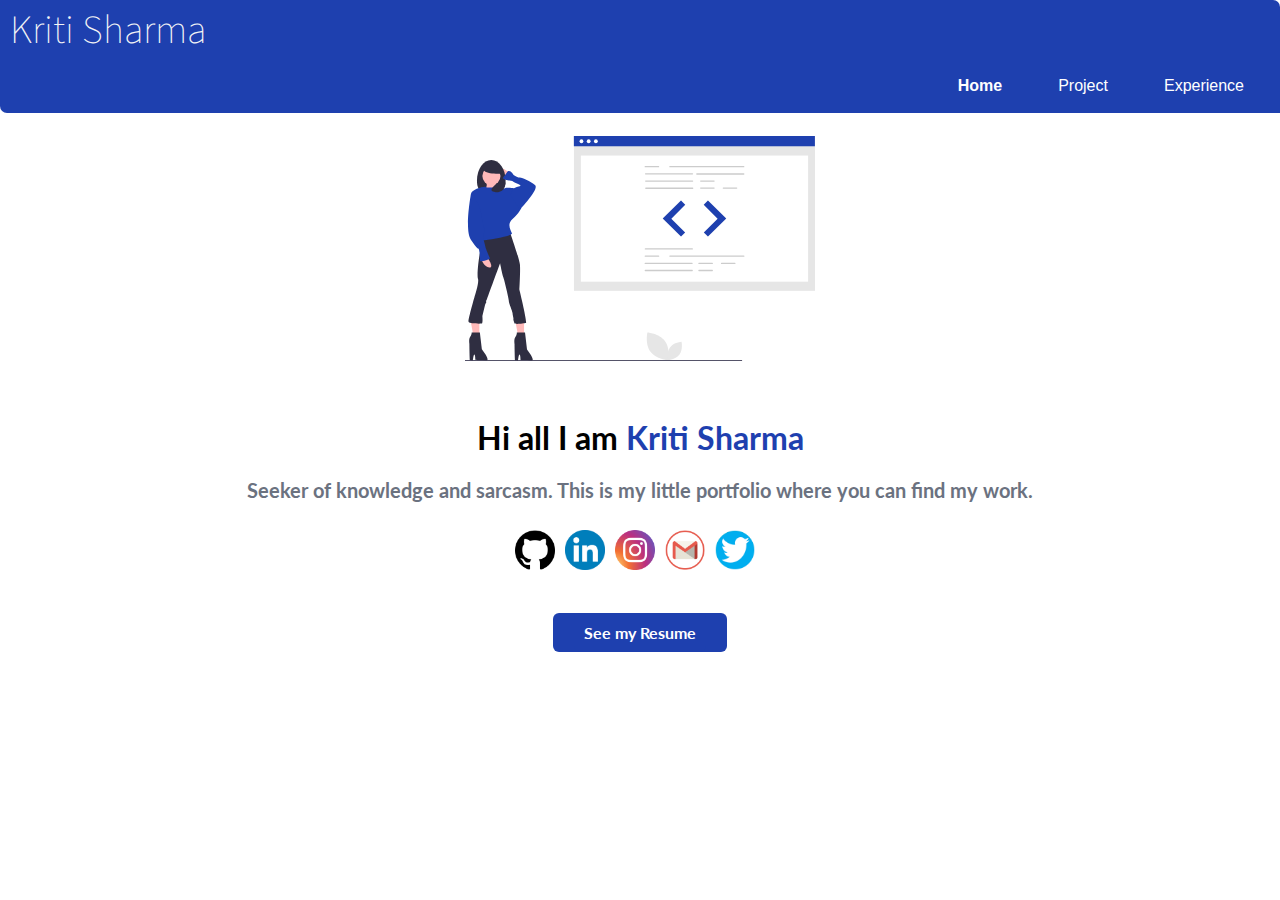
==== index.html @ eebc30b3 "Update index.html" ====
<!DOCTYPE html>
<html lang="en">
<head>
    <meta charset="UTF-8">
    <meta http-equiv="X-UA-Compatible" content="IE=edge">
    <meta name="viewport" content="width=device-width, initial-scale=1.0">
    <title>Home | Kriti</title>
    <link rel="stylesheet" href="styles.css">
</head>
<body>
    

    <nav class="navigation container">
        <div class="nav-brand">Kriti Sharma</div>
        <span class="navigation xyz">
            <ul class="list-non-bullet nav-pills">
                <li class="list-item-inline">
                    <a class="link link-active"  href="/">Home</a>
                </li>
                <li class="list-item-inline">
                    <a class="link" href="/">Project</a>
                </li>
                <li class="list-item-inline">
                    <a class="link" href="/">Experience</a>
                </li>
            </ul>
        </span>
    </nav>

    <header class="hero">
        <img class="hero-img" src="images/hero.svg" alt="">
        <h1 class="hero-heading">Hi all I am <span style="color: var(--primary-color);">Kriti Sharma</span></h1>
        <p class="hero-intro">Seeker of knowledge and sarcasm. This is my little portfolio where you can find my work.</p>
        <div class="social-media">
            <a class="icon-button" href="https://github.com/kritisharma1303" target="_blank">
                <img class="icon-img" src="images/github.png" alt="" ></a>
            <a class="icon-button" href="https://www.linkedin.com/in/kriti-sharma-78a030195/" target="_blank">
                <img class="icon-img" src="images/linkedin.png" alt="" ></a>
            <a class="icon-button" href="https://www.instagram.com/kriti.sharma8/" target="_blank">
                <img class="icon-img" src="images/insta.png" alt="" ></a>
            <a class="icon-button" href="mailto:kritisharma1303@gmail.com" target="_blank">
                <img class="icon-img" src="images/gmail.png" alt="" ></a>
            <a class="icon-button" href="https://twitter.com/kritisharma1303" target="_blank">
                <img class="icon-img" src="images/twittwe.png" alt="" ></a>   
        </div>
        <div class="resume">
            <a class="resume button" href="https://drive.google.com/file/d/160mwlsZAsJbZqL5-Egk3t1BppZpHnyro/view?usp=sharing" target="_blank">See my Resume</a>
        </div>
    </header>


</body>
</html>
---- styles.css ----
@import url('https://fonts.googleapis.com/css2?family=Lato:wght@300&display=swap');
@import url('https://fonts.googleapis.com/css2?family=Dancing+Script:wght@500&family=Great+Vibes&family=Lato:wght@300&family=Satisfy&family=Source+Sans+Pro&display=swap');
:root{
     --primary-color: #1E40AF;
     --dark-gray: #6B7280;
     --offwhite: #F3F4F6;
     --font-family: 'Source Sans Pro', sans-serif;


}
.hero-img{
    padding: 20px;
}
.hero-heading{
    font-weight: bold;
    color: black;
    text-align: center;
    padding-top: 1rem;
    font-size: 2rem;
}
.social-media{
    display: flex;
    justify-content: center;
}
.hero-intro{
    text-align: center;
    font-size: 20px;
    color: var(--dark-gray);
    font-weight: bold;
}
.icon-img{
    max-height: 40px;
    padding-top: 8px;
    padding-right: 10px;    
    margin: auto;
    align-items: center;
}
.resume{
    background-color: var(--primary-color);
    border: none;
    color: white;
    padding: 10px;
    border-radius: 6px;
    text-align: center;
    font-size: 16px;
    margin: 40px;
    align-items: center;
    margin-left: 550px;
    margin-right: 550px;
    text-decoration: none;
}
.resume .button{
    margin:auto;
    font-weight: bold;
}
.header .intro-name{
    font-family: var(--font-family);
    font-size: 40px;
    text-align: left;
    color: var(--primary-color);
    font-weight: lighter;
    padding: 15px;
    font-display: center;
}
.header .menu{
    text-align: right;
    font-size:40px ;
}
body{
    font-family: 'Lato', sans-serif;
    margin: 0px;
}
.name{
    font-family: var(--font-family);
    font-size: 40px;
    text-align: left;
    color: var(--primary-color);
    font-weight: lighter;
}
h2{
    font-weight: bold;
}
hr{
    margin: 2rem 0rem;
}

.container{
    padding-left: 10px;
    padding-right: 10px ;
}

.container-center{
    max-width: 400px;
    margin: auto;
    
}


.link{
   text-decoration: none;
   padding: 0.5rem 1rem;
   font-size: 16px;
   font-family:  Inter, sans-serif;
}

.primary-link{
    background-color: var(--primary-color);
    border-radius: 0.5rem;
    color: white;
    padding: 5px 5px;
    border: 2px solid black;
}

.secondary-link{
    color: var(--primary-color);
    border-radius: 0.5rem;
    border: 2px solid var(--primary-color);
    padding: 5px 5px;
}

/* .button{
    background-color: var(--primary-color);
    border: none;
    color: white;
    padding: 10px;
    border-radius: 6px;
    text-align: center;
    display:inline-flexbox;
    font-size: 16px;
} */
.list-non-bullet{
     list-style: none;
 }

 .list-item-inline{
     display: inline;
     padding: 10px;
     padding-left: 10px;
 }
 .abc{
     padding-left: 10px;
     list-style: none;
     display: inline-block;
 }

 .navigation{
     background-color: var(--primary-color);
     color: white;
     padding-bottom: 2px;
     padding-top: 2px;
     border-bottom-left-radius: 7px;
     border-top-right-radius: 7px;
     text-align: center;
 }

 .link{
     color:white;
     list-style: inline;
     font-weight: lighter;
     text-align: top;
 }

 .navigation .nav-pills{
     text-align: right;
     
 }

 .navigation .nav-brand{
    font-weight: bold;
    font-family: var(--font-family);
    font-size: 40px;
    text-align: left;
    color: var(--offwhite);
    font-weight: lighter;
    display: flex;
 }
.navigation .xyz{
    text-align: right;
    text-orientation: inherit;
}
 .navigation .link-active{
     font-weight: bold;
 }

 .hero{
     padding: 3px;
 }

 .hero .hero-img{
     max-width: 350px;
     display: block;
     margin: auto;
 }
/* .hero .hero-heading{
    font-size: 2rem;
    color: var(--dark-gray);
    padding-top: 1rem;
    text-align: center;
} */

.section{
    padding: 2rem;
}
.section h3{
text-align: center;
padding: 2rem;
}
.ow{
     background-color: var(--offwhite);
 }

 .footer{
     background-color: var(--primary-color);
     padding:2rem 1rem ;
     text-align: center;
     color: white;
     border-top-left-radius: 1rem;
     border-bottom-right-radius: 1rem;
 }

 .footer .link{
     color: white;
 }
 .footer ul{
    padding-inline-start:0px;
 }
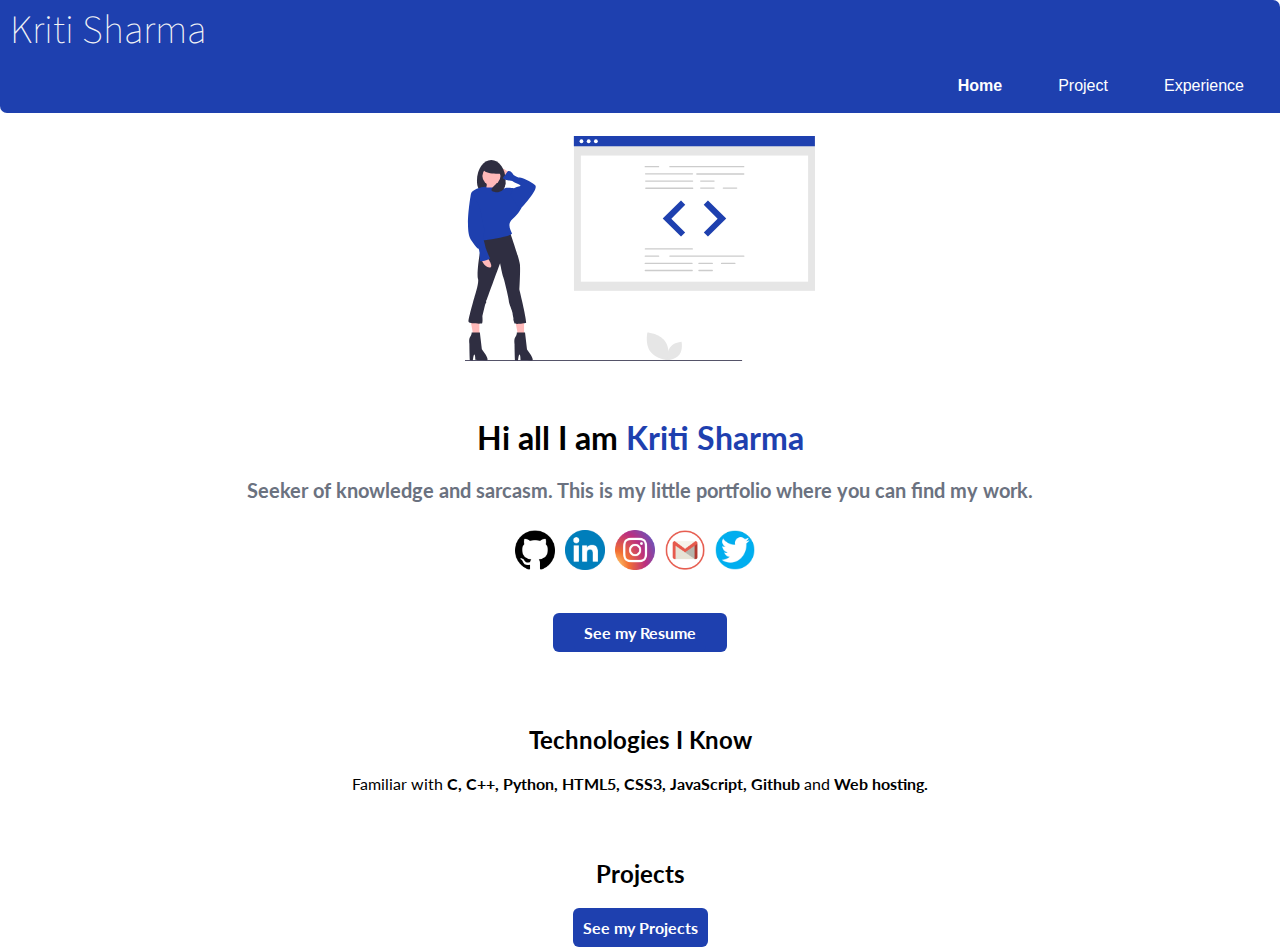
==== commit 672bac12: "project" ====
--- a/index.html
+++ b/index.html
@@ -48,6 +48,22 @@
         </div>
     </header>
 
+    <div class="home-body">
+        <div class="technologies">
+          <h2>Technologies I Know</h2>
+            <p class="home-body content">Familiar with <strong>C, C++, Python, HTML5, CSS3, JavaScript, Github</strong>  and<strong> Web hosting.</strong></p>
+        </div>
+
+        <div  class="projects">
+        <h2 class="projects heading">Projects</h2>
+            <a class="resume button" href="/project.html" target="_blank">See my Projects</a>
+        </div>
+
+    
+    
+    </div>
+
+
 
 </body>
 </html>--- a/styles.css
+++ b/styles.css
@@ -53,6 +53,32 @@
     margin:auto;
     font-weight: bold;
 }
+.home-body{
+    text-align: center;
+    font-weight: bold;
+}
+.home-body .content{
+    font-weight: normal;
+}
+
+.technologies{
+    padding:10px ;
+}
+.projects{
+    padding: 10px;
+}
+.projects .heading{
+    padding-bottom: 10px;
+}
+.project-h1{
+    text-align: center;
+    padding-top:15px ;
+    padding-bottom: 30px;
+    font-weight: bolder;
+    font-size: 50px;
+
+}
+
 .header .intro-name{
     font-family: var(--font-family);
     font-size: 40px;
@@ -65,6 +91,50 @@
 .header .menu{
     text-align: right;
     font-size:40px ;
+}
+.project-title{
+    text-align: center;
+    padding-bottom: 25px;
+}
+.project-buttons-live{
+    background-color: var(--primary-color);
+    border: none;
+    color: white;
+    padding: 10px;
+    border-radius: 6px;
+    text-align: center;
+    font-size: 16px;
+    margin: 40px;
+    align-items: center;
+    margin-left: 550px;
+    margin-right: 550px;
+    text-decoration: none;
+    margin: auto;
+}
+.project-buttons-source{
+    background-color: white;
+    color: var(--primary-color);
+    border: 2px solid var(--primary-color);
+    padding: 8px;
+    border-radius: 6px;
+    text-align: center;
+    font-size: 16px;
+    /* margin: 40px; */
+    align-items: center;
+    margin-left: 550px;
+    margin-right: 550px;
+    text-decoration: none;
+    margin: auto;
+}
+
+.project-title p{
+    text-align: left;
+    display: block;
+    margin-left: 300px;
+    margin-right: 300px;
+    padding-top: 5px;
+    padding-bottom: 10px;
+    font-size: 20px;
 }
 body{
     font-family: 'Lato', sans-serif;
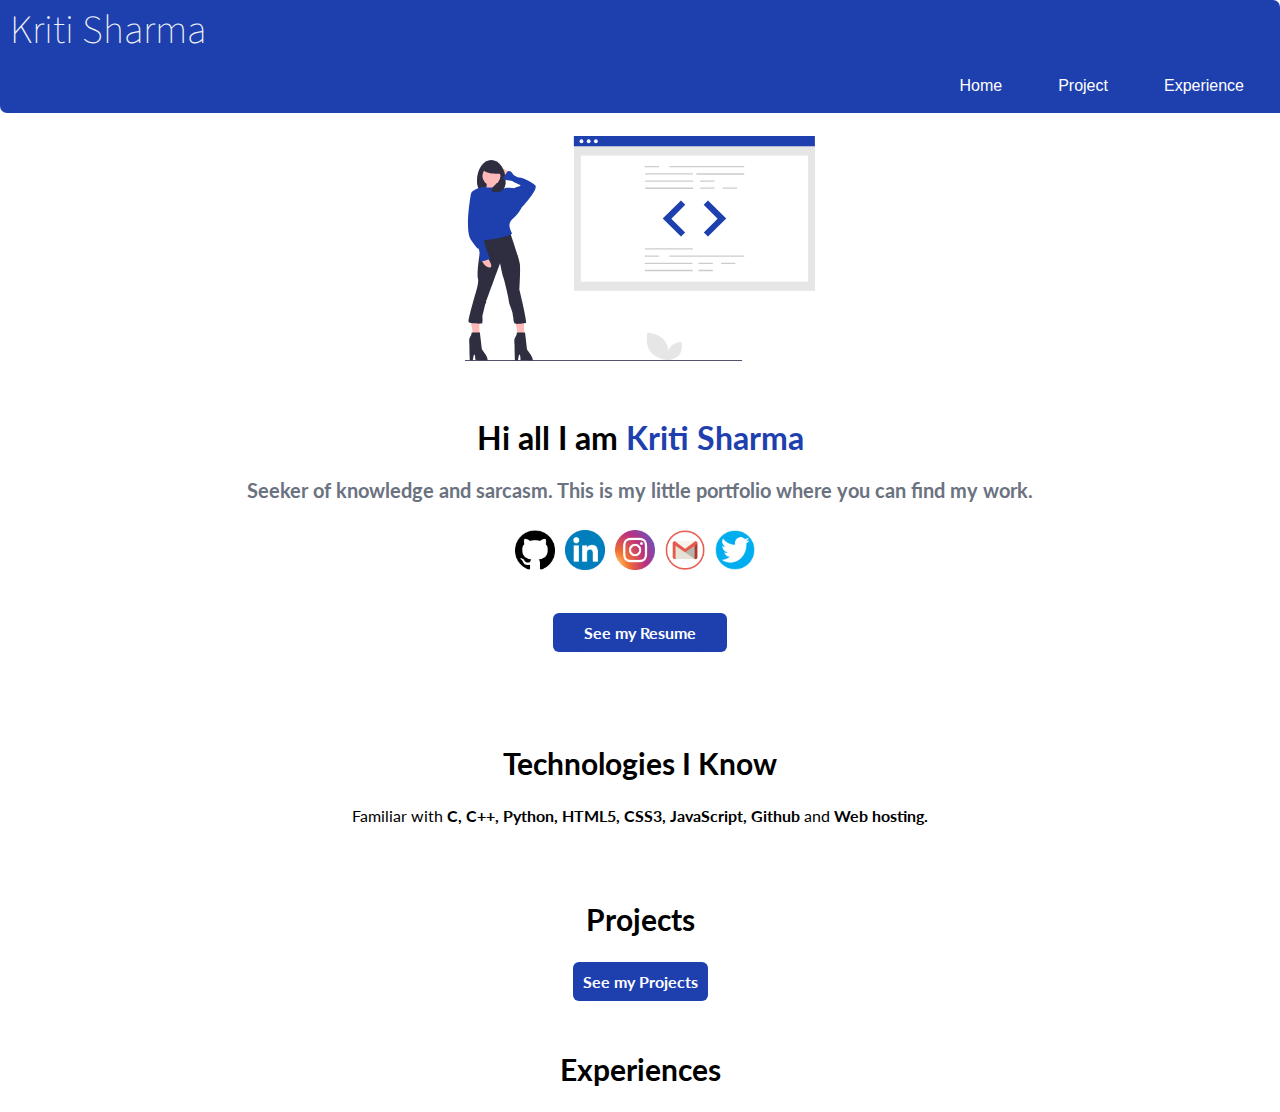
==== commit e9249295: "project link" ====
--- a/index.html
+++ b/index.html
@@ -15,13 +15,13 @@
         <span class="navigation xyz">
             <ul class="list-non-bullet nav-pills">
                 <li class="list-item-inline">
-                    <a class="link link-active"  href="/">Home</a>
+                    <a class="link link-active"  href="/"><strong>Home</strong></a>
                 </li>
                 <li class="list-item-inline">
-                    <a class="link" href="/">Project</a>
+                    <a class="link" href="/project.html">Project</a>
                 </li>
                 <li class="list-item-inline">
-                    <a class="link" href="/">Experience</a>
+                    <a class="link" href="/experience.html">Experience</a>
                 </li>
             </ul>
         </span>
@@ -59,9 +59,11 @@
             <a class="resume button" href="/project.html" target="_blank">See my Projects</a>
         </div>
 
+        <div class="experiences">
+            <h2>Experiences</h2></div>
+    </div>
+
     
-    
-    </div>
 
 
 
--- a/styles.css
+++ b/styles.css
@@ -61,14 +61,18 @@
     font-weight: normal;
 }
 
-.technologies{
+/* .technologies{
     padding:10px ;
-}
+} */
 .projects{
     padding: 10px;
 }
-.projects .heading{
+/* .projects .heading{
     padding-bottom: 10px;
+} */
+.home-body h2{
+    font-size: 30px;
+    padding-top: 25px;
 }
 .project-h1{
     text-align: center;
@@ -248,9 +252,9 @@
     text-align: right;
     text-orientation: inherit;
 }
- .navigation .link-active{
+ /* .navigation .link-active{
      font-weight: bold;
- }
+ } */
 
  .hero{
      padding: 3px;
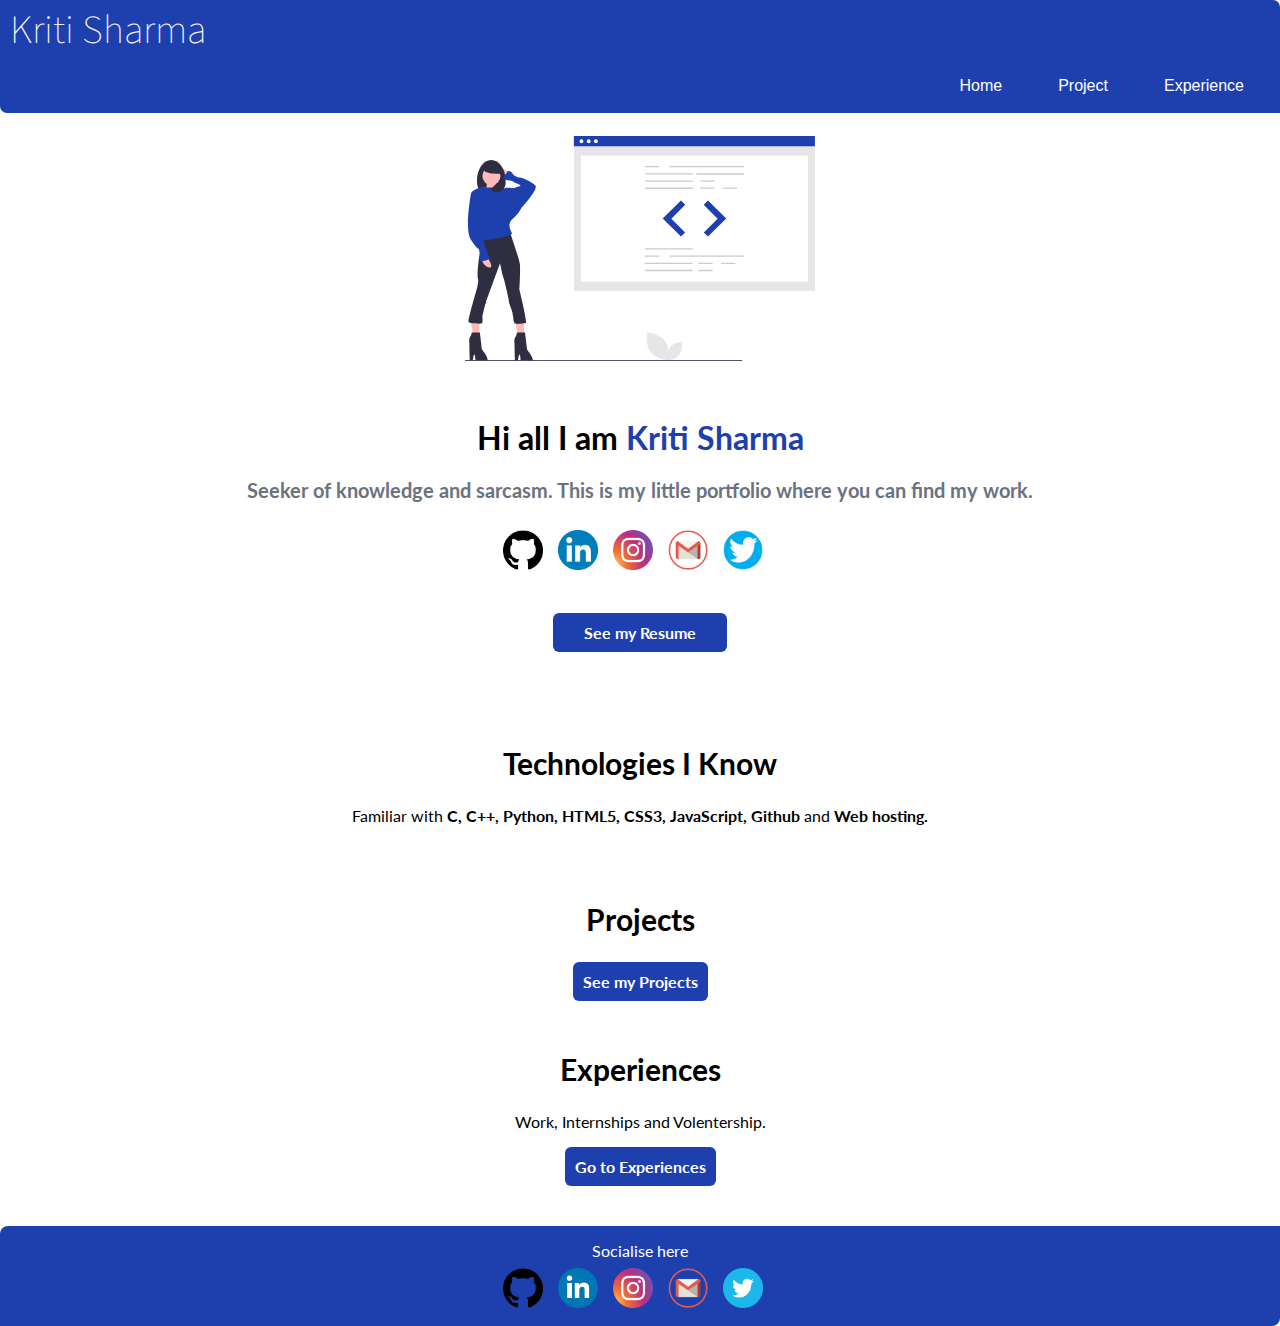
==== commit fdedeb19: "exp added" ====
--- a/index.html
+++ b/index.html
@@ -60,9 +60,28 @@
         </div>
 
         <div class="experiences">
-            <h2>Experiences</h2></div>
+            <h2>Experiences</h2>
+            <p>Work, Internships and Volentership.</p>
+            <a class="resume button" href="/experience.html">Go to Experiences</a>
+        </div>
     </div>
 
+
+    <footer class="footer ">
+        <div>Socialise here</div>
+        <div class="social-media">
+            <a class="icon-button" href="https://github.com/kritisharma1303" target="_blank">
+                <img class="icon-img" src="images/github.png" alt="" ></a>
+            <a class="icon-button" href="https://www.linkedin.com/in/kriti-sharma-78a030195/" target="_blank">
+                <img class="icon-img" src="images/linked2..png" alt="" ></a>
+            <a class="icon-button" href="https://www.instagram.com/kriti.sharma8/" target="_blank">
+                <img class="icon-img" src="images/insta.png" alt="" ></a>
+            <a class="icon-button" href="mailto:kritisharma1303@gmail.com" target="_blank">
+                <img class="icon-img" src="images/gmail.png" alt="" ></a>
+            <a class="icon-button" href="https://twitter.com/kritisharma1303" target="_blank">
+                <img class="icon-img" src="images/twitter.png" alt="" ></a>   
+        </div>
+    </footer>
     
 
 
--- a/styles.css
+++ b/styles.css
@@ -31,7 +31,7 @@
 .icon-img{
     max-height: 40px;
     padding-top: 8px;
-    padding-right: 10px;    
+    padding-right: 15px;    
     margin: auto;
     align-items: center;
 }
@@ -73,6 +73,7 @@
 .home-body h2{
     font-size: 30px;
     padding-top: 25px;
+    text-align: center;
 }
 .project-h1{
     text-align: center;
@@ -97,8 +98,10 @@
     font-size:40px ;
 }
 .project-title{
-    text-align: center;
+    text-align: left;
     padding-bottom: 25px;
+    margin-left: 300px;
+    margin-right: 300px;
 }
 .project-buttons-live{
     background-color: var(--primary-color);
@@ -130,16 +133,101 @@
     text-decoration: none;
     margin: auto;
 }
-
+.project-title h4{
+    text-align: left;
+}
 .project-title p{
     text-align: left;
-    display: block;
+    /* display: block; */
     margin-left: 300px;
     margin-right: 300px;
     padding-top: 5px;
     padding-bottom: 10px;
     font-size: 20px;
-}
+    display: block;
+    margin-block-start: 1em;
+    margin-block-end: 1em;
+    margin-inline-start: 0px;
+    margin-inline-end: 0px;
+
+}
+.experiences{
+    padding-bottom: 50px;
+}
+.experiences p{
+    padding-bottom: 10px;
+    font-weight: normal;
+    color: black;
+    
+}
+.exp{
+    padding: 3px;
+}
+.exp .exp-img{
+    padding: 20px;
+    max-width: 600px;
+    max-height: 450px;
+     display: block;
+     margin: auto;
+}
+.exp h1{
+    /* color: var(--primary-color); */
+    text-align: center;
+}
+.exp h2{
+    text-align: center;
+    font-weight: bold;
+}
+.exp p{
+    color:var(--dark-gray);
+    font-weight: bold;
+    text-align: center;
+}
+.volunteer{
+    text-align: center;
+}
+.volunteer h3{
+    color: black;
+    font-weight: bold;
+}
+.volunteer h4{
+    color: var(--dark-gray);
+}
+.volunteer .position{
+    color: var(--dark-gray);
+}
+.volunteer .gdsc{
+    margin-left: 430px;
+    margin-right: 430px;
+    border: 2px solid black;
+    border-radius: 5px;
+    padding: 10px;
+}
+.volunteer .iwsc{
+    margin-left: 430px;
+    margin-right: 430px;
+    border: 2px solid black;
+    border-radius: 5px;
+    /* padding:1px; */
+}
+/* .volunteer .gdsc ul{
+    text-align: left;
+} */
+.volunteer  ul{
+    text-align: left;
+    color: black;
+    font-weight: bold;
+    
+}
+.volunteer .gdsc .gdsc-img{
+    max-width: 250px;
+    max-height: 150px;
+}
+.volunteer .iwsc .iwsc-img{
+    max-width: 250px;
+    max-height: 150px;
+}
+
 body{
     font-family: 'Lato', sans-serif;
     margin: 0px;
@@ -168,7 +256,6 @@
     margin: auto;
     
 }
-
 
 .link{
    text-decoration: none;
@@ -192,16 +279,7 @@
     padding: 5px 5px;
 }
 
-/* .button{
-    background-color: var(--primary-color);
-    border: none;
-    color: white;
-    padding: 10px;
-    border-radius: 6px;
-    text-align: center;
-    display:inline-flexbox;
-    font-size: 16px;
-} */
+
 .list-non-bullet{
      list-style: none;
  }
@@ -285,11 +363,11 @@
 
  .footer{
      background-color: var(--primary-color);
-     padding:2rem 1rem ;
+     padding:15px ;
      text-align: center;
      color: white;
-     border-top-left-radius: 1rem;
-     border-bottom-right-radius: 1rem;
+     border-top-left-radius: 0.5rem;
+     border-bottom-right-radius: 0.5rem;
  }
 
  .footer .link{
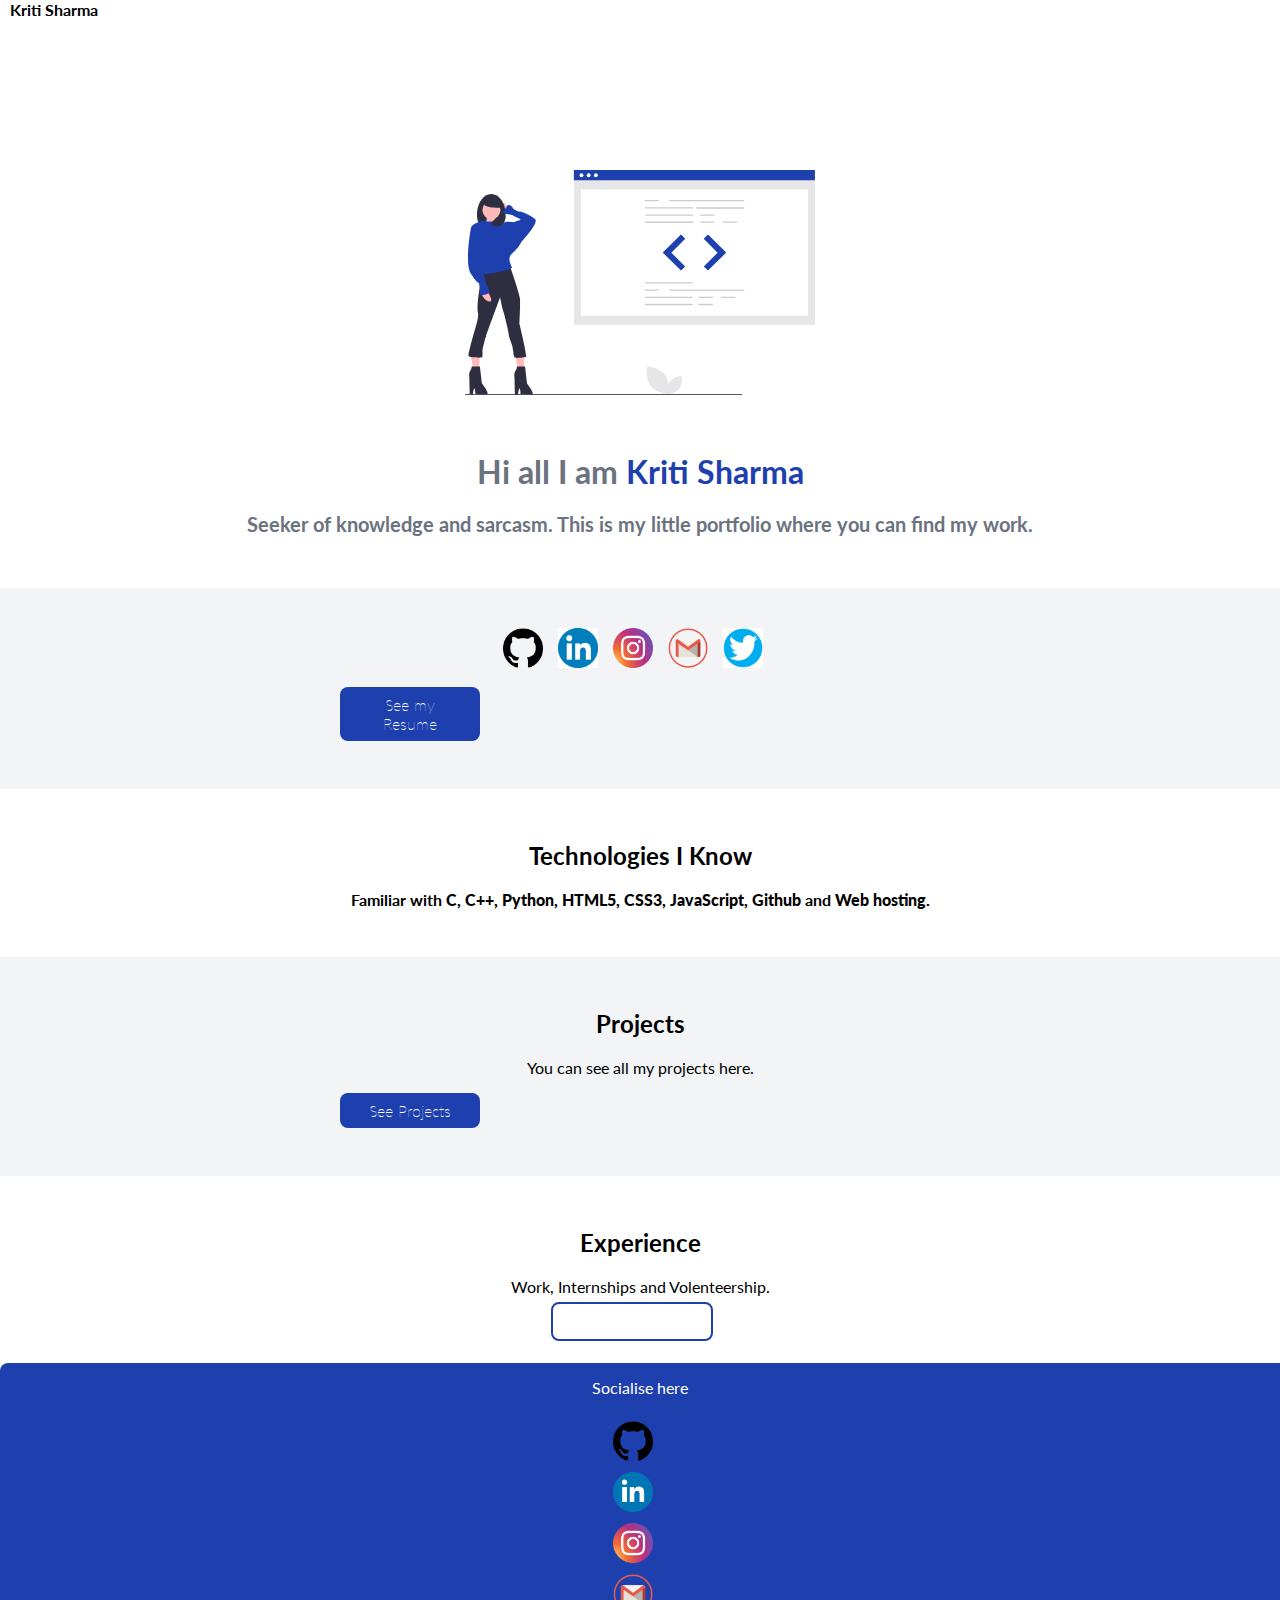
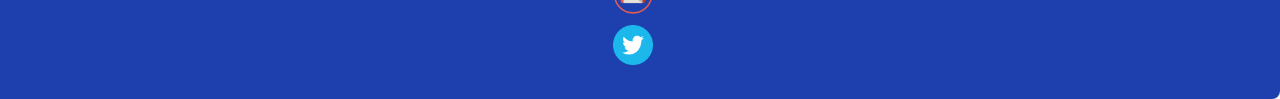
==== commit 00d77413: "updated  mini project" ====
--- a/index.html
+++ b/index.html
@@ -12,25 +12,26 @@
 
     <nav class="navigation container">
         <div class="nav-brand">Kriti Sharma</div>
-        <span class="navigation xyz">
-            <ul class="list-non-bullet nav-pills">
-                <li class="list-item-inline">
-                    <a class="link link-active"  href="/"><strong>Home</strong></a>
-                </li>
-                <li class="list-item-inline">
-                    <a class="link" href="/project.html">Project</a>
-                </li>
-                <li class="list-item-inline">
-                    <a class="link" href="/experience.html">Experience</a>
-                </li>
-            </ul>
-        </span>
+        <ul class="list-non-bullet nav-pills">
+            <li class="list-item-inline">
+                <a class="link link-active"  href="/"><strong>Home</strong></a>
+            </li>
+            <li class="list-item-inline">
+                <a class="link" href="/project.html">Project</a>
+            </li>
+            <li class="list-item-inline">
+                <a class="link" href="/experience.html">Experience</a>
+            </li>
+        </ul>
     </nav>
 
     <header class="hero">
         <img class="hero-img" src="images/hero.svg" alt="">
         <h1 class="hero-heading">Hi all I am <span style="color: var(--primary-color);">Kriti Sharma</span></h1>
         <p class="hero-intro">Seeker of knowledge and sarcasm. This is my little portfolio where you can find my work.</p>
+    </header>
+    
+    <section class="section ow">
         <div class="social-media">
             <a class="icon-button" href="https://github.com/kritisharma1303" target="_blank">
                 <img class="icon-img" src="images/github.png" alt="" ></a>
@@ -43,48 +44,65 @@
             <a class="icon-button" href="https://twitter.com/kritisharma1303" target="_blank">
                 <img class="icon-img" src="images/twittwe.png" alt="" ></a>   
         </div>
-        <div class="resume">
-            <a class="resume button" href="https://drive.google.com/file/d/160mwlsZAsJbZqL5-Egk3t1BppZpHnyro/view?usp=sharing" target="_blank">See my Resume</a>
+        <div class="container container-center">
+            <a class="link link-primary" href="https://drive.google.com/file/d/160mwlsZAsJbZqL5-Egk3t1BppZpHnyro/view?usp=sharing" target="_blank">See my Resume</a>
         </div>
-    </header>
+    </section>
 
-    <div class="home-body">
-        <div class="technologies">
-          <h2>Technologies I Know</h2>
+
+    <section class="section">
+        <div class="container container-center">
+            <h2>Technologies I Know</h2>
             <p class="home-body content">Familiar with <strong>C, C++, Python, HTML5, CSS3, JavaScript, Github</strong>  and<strong> Web hosting.</strong></p>
         </div>
+    </section>
 
-        <div  class="projects">
-        <h2 class="projects heading">Projects</h2>
-            <a class="resume button" href="/project.html" target="_blank">See my Projects</a>
+    <section class="section ow">
+        <div class="container container-center">
+            <h2>Projects</h2>
+            <p>You can see all my projects here.</p>
+            <a class="link link-primary" href="/project.html">See Projects</a>
         </div>
+    </section>
 
-        <div class="experiences">
-            <h2>Experiences</h2>
-            <p>Work, Internships and Volentership.</p>
-            <a class="resume button" href="/experience.html">Go to Experiences</a>
+    <section class="section">
+        <div class="container container-center">
+            <h2>Experience</h2>
+            <p>Work, Internships and Volenteership.</p>
+            <a class="link link-secondary" href="/experience.html">Go to Experiences</a>
         </div>
-    </div>
-
-
-    <footer class="footer ">
-        <div>Socialise here</div>
-        <div class="social-media">
-            <a class="icon-button" href="https://github.com/kritisharma1303" target="_blank">
-                <img class="icon-img" src="images/github.png" alt="" ></a>
-            <a class="icon-button" href="https://www.linkedin.com/in/kriti-sharma-78a030195/" target="_blank">
-                <img class="icon-img" src="images/linked2..png" alt="" ></a>
-            <a class="icon-button" href="https://www.instagram.com/kriti.sharma8/" target="_blank">
-                <img class="icon-img" src="images/insta.png" alt="" ></a>
-            <a class="icon-button" href="mailto:kritisharma1303@gmail.com" target="_blank">
-                <img class="icon-img" src="images/gmail.png" alt="" ></a>
-            <a class="icon-button" href="https://twitter.com/kritisharma1303" target="_blank">
-                <img class="icon-img" src="images/twitter.png" alt="" ></a>   
-        </div>
-    </footer>
+    </section>
     
 
 
 
+    <footer class="footer ">
+        <div class="footer-header">Socialise here</div>
+        <ul class="social-link list-non-bullet">
+            <li>
+                <a class="icon-button" href="https://github.com/kritisharma1303" target="_blank">
+                <img class="icon-img" src="images/github.png" alt="" ></a>
+            </li>
+            <li>
+                <a class="icon-button" href="https://www.linkedin.com/in/kriti-sharma-78a030195/" target="_blank">
+                <img class="icon-img" src="images/linked2..png" alt="" ></a>
+            </li>
+            <li>
+                <a class="icon-button" href="https://www.instagram.com/kriti.sharma8/" target="_blank">
+                <img class="icon-img" src="images/insta.png" alt="" ></a>
+            </li>
+            <li> 
+                <a class="icon-button" href="mailto:kritisharma1303@gmail.com" target="_blank">
+                <img class="icon-img" src="images/gmail.png" alt="" ></a>
+            </li>
+            <li>
+                <a class="icon-button" href="https://twitter.com/kritisharma1303" target="_blank">
+                <img class="icon-img" src="images/twitter.png" alt="" ></a>  
+            </li>
+            
+            
+        
+        </div>
+    </footer>
 </body>
 </html>--- a/styles.css
+++ b/styles.css
@@ -1,5 +1,5 @@
 @import url('https://fonts.googleapis.com/css2?family=Lato:wght@300&display=swap');
-@import url('https://fonts.googleapis.com/css2?family=Dancing+Script:wght@500&family=Great+Vibes&family=Lato:wght@300&family=Satisfy&family=Source+Sans+Pro&display=swap');
+
 :root{
      --primary-color: #1E40AF;
      --dark-gray: #6B7280;
@@ -7,6 +7,11 @@
      --font-family: 'Source Sans Pro', sans-serif;
 
 
+}
+
+body{
+    font-family: 'Lato', sans-serif;
+    margin: 0px;
 }
 .hero-img{
     padding: 20px;
@@ -52,6 +57,7 @@
 .resume .button{
     margin:auto;
     font-weight: bold;
+    border-radius: 0.6 rem;
 }
 .home-body{
     text-align: center;
@@ -61,15 +67,15 @@
     font-weight: normal;
 }
 
-/* .technologies{
+.technologies{
     padding:10px ;
-} */
+}
 .projects{
     padding: 10px;
 }
-/* .projects .heading{
+.projects .heading{
     padding-bottom: 10px;
-} */
+}
 .home-body h2{
     font-size: 30px;
     padding-top: 25px;
@@ -126,7 +132,7 @@
     border-radius: 6px;
     text-align: center;
     font-size: 16px;
-    /* margin: 40px; */
+    margin: 40px;
     align-items: center;
     margin-left: 550px;
     margin-right: 550px;
@@ -138,7 +144,7 @@
 }
 .project-title p{
     text-align: left;
-    /* display: block; */
+     display: block;
     margin-left: 300px;
     margin-right: 300px;
     padding-top: 5px;
@@ -226,12 +232,20 @@
 .volunteer .iwsc .iwsc-img{
     max-width: 250px;
     max-height: 150px;
-}
-
-body{
-    font-family: 'Lato', sans-serif;
-    margin: 0px;
-}
+} */
+
+
+hr{
+    margin: 2rem 0rem;
+}
+
+/* spaces */
+.margin-md{
+    margin: 2rem;
+}
+
+/* container */
+/* .container-center */
 .name{
     font-family: var(--font-family);
     font-size: 40px;
@@ -252,66 +266,76 @@
 }
 
 .container-center{
-    max-width: 400px;
+    max-width: 600px;
     margin: auto;
+    text-align: center;
     
 }
 
 .link{
+   box-sizing: border-box;
    text-decoration: none;
    padding: 0.5rem 1rem;
    font-size: 16px;
-   font-family:  Inter, sans-serif;
-}
-
-.primary-link{
+   /* font-family:  Inter, sans-serif; */
+}
+
+.link-primary{
     background-color: var(--primary-color);
     border-radius: 0.5rem;
     color: white;
-    padding: 5px 5px;
-    border: 2px solid black;
-}
-
-.secondary-link{
+    display: block;
+    max-width: 140px;
+    margin: 1rem 1rem 1rem 0rem;
+    /* border: 2px solid black; */
+}
+
+.link-secondary{
     color: var(--primary-color);
     border-radius: 0.5rem;
     border: 2px solid var(--primary-color);
-    padding: 5px 5px;
+    /* display: block; */
+    max-width: 140px;
+    margin: 1rem 1rem 1rem 0rem;
+    
 }
 
 
 .list-non-bullet{
      list-style: none;
+     padding-inline-start: 0px;
+     justify-content: center;
  }
 
  .list-item-inline{
      display: inline;
-     padding: 10px;
-     padding-left: 10px;
- }
- .abc{
+     padding: 0rem 0.5rem;
+ }
+ /* .abc{
      padding-left: 10px;
      list-style: none;
      display: inline-block;
- }
-
+ /* } */
+ .link{
+    color:white;
+    list-style: inline;
+    font-weight: lighter;
+    text-align: top;
+} */
+
+
+ /* navigatin */
  .navigation{
      background-color: var(--primary-color);
      color: white;
-     padding-bottom: 2px;
-     padding-top: 2px;
+     padding: 1rem;
      border-bottom-left-radius: 7px;
-     border-top-right-radius: 7px;
-     text-align: center;
- }
-
- .link{
-     color:white;
-     list-style: inline;
-     font-weight: lighter;
-     text-align: top;
- }
-
+ }
+.navigation .link{
+    color: white;
+}
+
+ 
  .navigation .nav-pills{
      text-align: right;
      
@@ -319,36 +343,39 @@
 
  .navigation .nav-brand{
     font-weight: bold;
-    font-family: var(--font-family);
-    font-size: 40px;
-    text-align: left;
-    color: var(--offwhite);
-    font-weight: lighter;
-    display: flex;
- }
-.navigation .xyz{
+ }
+/* .navigation .link-active{
     text-align: right;
     text-orientation: inherit;
-}
- /* .navigation .link-active{
+} */
+.navigation .link-active{
      font-weight: bold;
- } */
-
+ }
+
+
+ /* header */
  .hero{
-     padding: 3px;
+     padding: 2rem;
+     padding-top: 5rem;
  }
 
  .hero .hero-img{
-     max-width: 350px;
+     max-width: 80%;
+     width: 350px;
      display: block;
      margin: auto;
  }
-/* .hero .hero-heading{
-    font-size: 2rem;
+.hero .hero-heading{
+    text-align: center;
+    /* font-size: 2rem; */
     color: var(--dark-gray);
     padding-top: 1rem;
     text-align: center;
-} */
+}
+.hero .hero-intro{
+    padding-left: 5px;
+    padding-right: 5px;
+}
 
 .section{
     padding: 2rem;
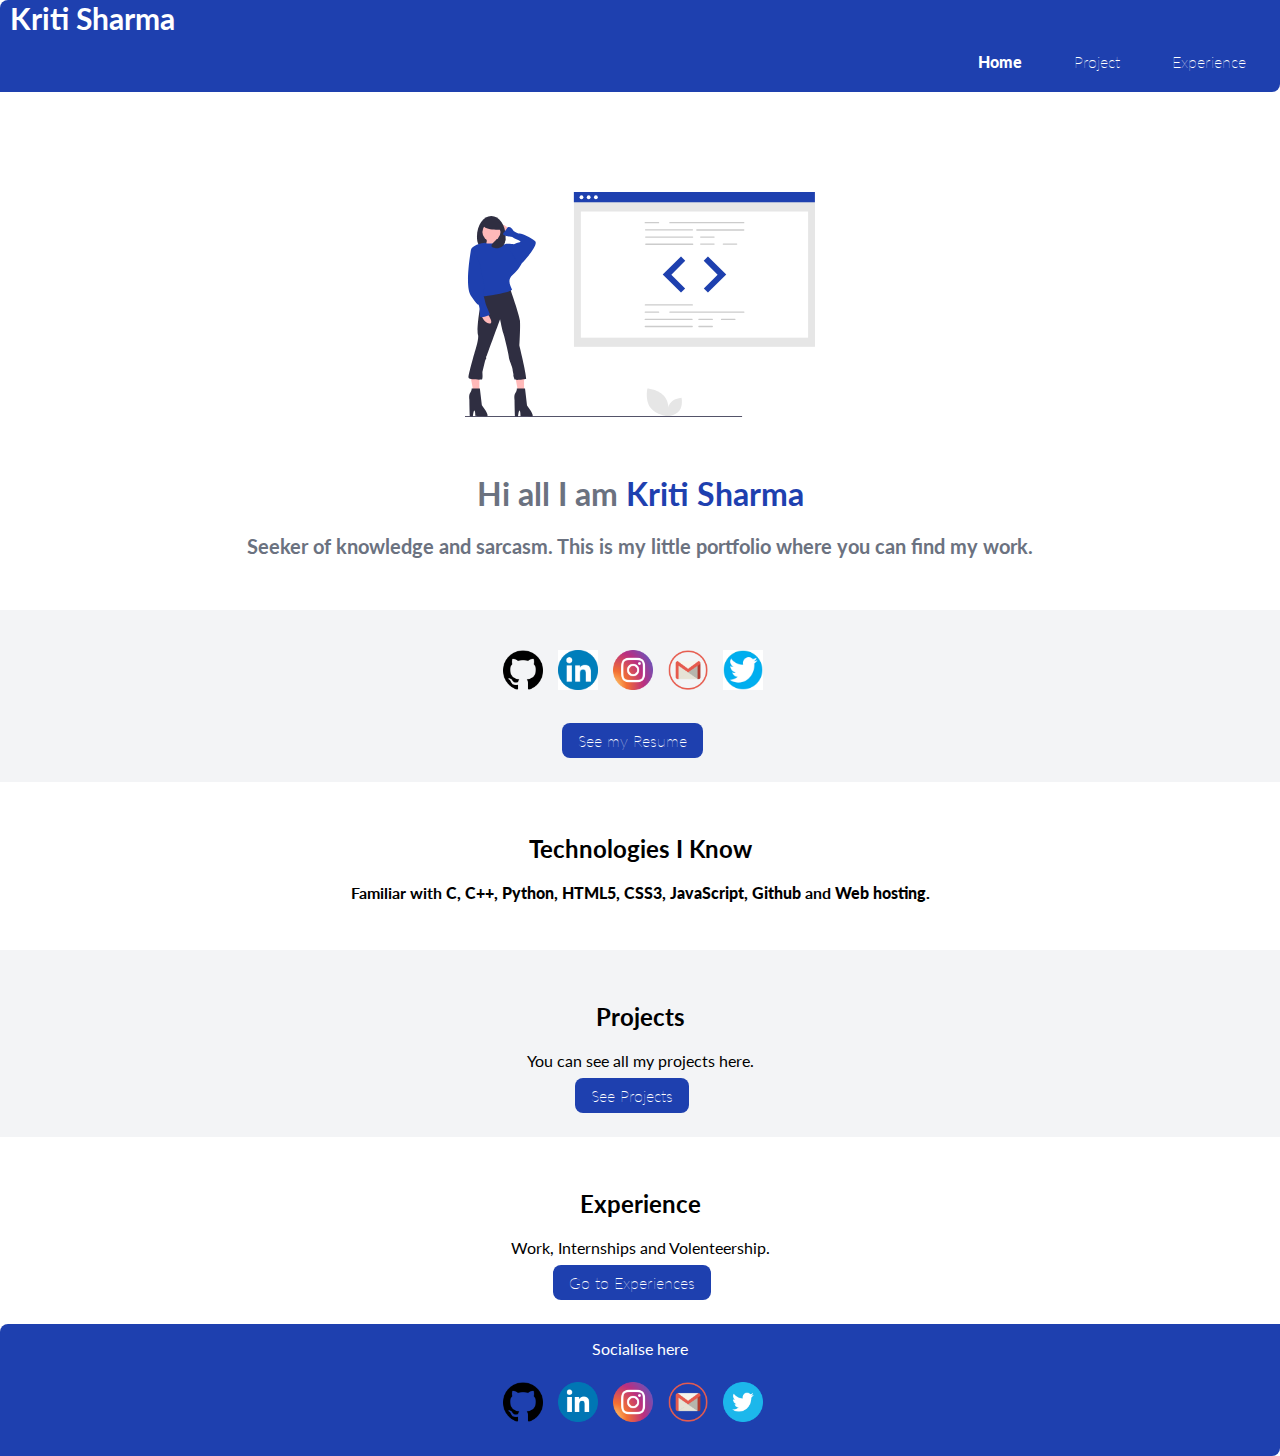
==== commit 7819a45b: "repaired" ====
--- a/index.html
+++ b/index.html
@@ -8,21 +8,22 @@
     <link rel="stylesheet" href="styles.css">
 </head>
 <body>
-    
-
+   
     <nav class="navigation container">
         <div class="nav-brand">Kriti Sharma</div>
-        <ul class="list-non-bullet nav-pills">
-            <li class="list-item-inline">
-                <a class="link link-active"  href="/"><strong>Home</strong></a>
-            </li>
-            <li class="list-item-inline">
-                <a class="link" href="/project.html">Project</a>
-            </li>
-            <li class="list-item-inline">
-                <a class="link" href="/experience.html">Experience</a>
-            </li>
-        </ul>
+        <span class="navigation xyz">
+            <ul class="list-non-bullet nav-pills">
+                <li class="list-item-inline">
+                    <a class="link link-active"  href="/"><strong>Home</strong></a>
+                </li>
+                <li class="list-item-inline">
+                    <a class="link" href="/project.html">Project</a>
+                </li>
+                <li class="list-item-inline">
+                    <a class="link" href="/experience.html">Experience</a>
+                </li>
+            </ul>
+        </span>
     </nav>
 
     <header class="hero">
@@ -44,8 +45,10 @@
             <a class="icon-button" href="https://twitter.com/kritisharma1303" target="_blank">
                 <img class="icon-img" src="images/twittwe.png" alt="" ></a>   
         </div>
+         <br>
+         <br>
         <div class="container container-center">
-            <a class="link link-primary" href="https://drive.google.com/file/d/160mwlsZAsJbZqL5-Egk3t1BppZpHnyro/view?usp=sharing" target="_blank">See my Resume</a>
+            <a class="link link-secondary" href="https://drive.google.com/file/d/160mwlsZAsJbZqL5-Egk3t1BppZpHnyro/view?usp=sharing" target="_blank">See my Resume</a>
         </div>
     </section>
 
@@ -61,7 +64,7 @@
         <div class="container container-center">
             <h2>Projects</h2>
             <p>You can see all my projects here.</p>
-            <a class="link link-primary" href="/project.html">See Projects</a>
+            <a class="link link-secondary" href="/project.html">See Projects</a>
         </div>
     </section>
 
@@ -69,7 +72,7 @@
         <div class="container container-center">
             <h2>Experience</h2>
             <p>Work, Internships and Volenteership.</p>
-            <a class="link link-secondary" href="/experience.html">Go to Experiences</a>
+            <a class="link link-secondary" href="/experience.html" >Go to Experiences</a>
         </div>
     </section>
     
--- a/styles.css
+++ b/styles.css
@@ -1,46 +1,52 @@
 @import url('https://fonts.googleapis.com/css2?family=Lato:wght@300&display=swap');
 
-:root{
-     --primary-color: #1E40AF;
-     --dark-gray: #6B7280;
-     --offwhite: #F3F4F6;
-     --font-family: 'Source Sans Pro', sans-serif;
-
-
-}
-
-body{
+:root {
+    --primary-color: #1E40AF;
+    --dark-gray: #6B7280;
+    --offwhite: #F3F4F6;
+    --font-family: 'Source Sans Pro', sans-serif;
+
+
+}
+
+body {
     font-family: 'Lato', sans-serif;
     margin: 0px;
 }
-.hero-img{
+
+.hero-img {
     padding: 20px;
 }
-.hero-heading{
+
+.hero-heading {
     font-weight: bold;
     color: black;
     text-align: center;
     padding-top: 1rem;
     font-size: 2rem;
 }
-.social-media{
+
+.social-media {
     display: flex;
     justify-content: center;
 }
-.hero-intro{
+
+.hero-intro {
     text-align: center;
     font-size: 20px;
     color: var(--dark-gray);
     font-weight: bold;
 }
-.icon-img{
+
+.icon-img {
     max-height: 40px;
     padding-top: 8px;
-    padding-right: 15px;    
+    padding-right: 15px;
     margin: auto;
     align-items: center;
 }
-.resume{
+
+.resume {
     background-color: var(--primary-color);
     border: none;
     color: white;
@@ -54,43 +60,50 @@
     margin-right: 550px;
     text-decoration: none;
 }
-.resume .button{
-    margin:auto;
+
+.resume .button {
+    margin: auto;
     font-weight: bold;
     border-radius: 0.6 rem;
 }
-.home-body{
-    text-align: center;
-    font-weight: bold;
-}
-.home-body .content{
+
+.home-body {
+    text-align: center;
+    font-weight: bold;
+}
+
+.home-body .content {
     font-weight: normal;
 }
 
-.technologies{
-    padding:10px ;
-}
-.projects{
+.technologies {
     padding: 10px;
 }
-.projects .heading{
+
+.projects {
+    padding: 10px;
+}
+
+.projects .heading {
     padding-bottom: 10px;
 }
-.home-body h2{
+
+.home-body h2 {
     font-size: 30px;
     padding-top: 25px;
     text-align: center;
 }
-.project-h1{
-    text-align: center;
-    padding-top:15px ;
+
+.project-h1 {
+    text-align: center;
+    padding-top: 15px;
     padding-bottom: 30px;
     font-weight: bolder;
     font-size: 50px;
 
 }
 
-.header .intro-name{
+.header .intro-name {
     font-family: var(--font-family);
     font-size: 40px;
     text-align: left;
@@ -99,17 +112,20 @@
     padding: 15px;
     font-display: center;
 }
-.header .menu{
+
+.header .menu {
     text-align: right;
-    font-size:40px ;
-}
-.project-title{
+    font-size: 40px;
+}
+
+.project-title {
     text-align: left;
     padding-bottom: 25px;
     margin-left: 300px;
     margin-right: 300px;
 }
-.project-buttons-live{
+
+.project-buttons-live {
     background-color: var(--primary-color);
     border: none;
     color: white;
@@ -124,7 +140,8 @@
     text-decoration: none;
     margin: auto;
 }
-.project-buttons-source{
+
+.project-buttons-source {
     background-color: white;
     color: var(--primary-color);
     border: 2px solid var(--primary-color);
@@ -139,12 +156,14 @@
     text-decoration: none;
     margin: auto;
 }
-.project-title h4{
-    text-align: left;
-}
-.project-title p{
-    text-align: left;
-     display: block;
+
+.project-title h4 {
+    text-align: left;
+}
+
+.project-title p {
+    text-align: left;
+    display: block;
     margin-left: 300px;
     margin-right: 300px;
     padding-top: 5px;
@@ -157,249 +176,324 @@
     margin-inline-end: 0px;
 
 }
-.experiences{
+
+.experiences {
     padding-bottom: 50px;
 }
-.experiences p{
+
+.experiences p {
     padding-bottom: 10px;
     font-weight: normal;
     color: black;
-    
-}
-.exp{
+
+}
+
+.exp {
     padding: 3px;
 }
-.exp .exp-img{
+
+.exp .exp-img {
     padding: 20px;
     max-width: 600px;
     max-height: 450px;
-     display: block;
-     margin: auto;
-}
-.exp h1{
+    display: block;
+    margin: auto;
+}
+
+.exp h1 {
     /* color: var(--primary-color); */
     text-align: center;
 }
-.exp h2{
-    text-align: center;
-    font-weight: bold;
-}
-.exp p{
-    color:var(--dark-gray);
-    font-weight: bold;
-    text-align: center;
-}
-.volunteer{
-    text-align: center;
-}
-.volunteer h3{
+
+.exp h2 {
+    text-align: center;
+    font-weight: bold;
+}
+
+.exp p {
+    color: var(--dark-gray);
+    font-weight: bold;
+    text-align: center;
+}
+
+.volunteer {
+    text-align: center;
+}
+
+.volunteer h3 {
     color: black;
     font-weight: bold;
 }
-.volunteer h4{
-    color: var(--dark-gray);
-}
-.volunteer .position{
-    color: var(--dark-gray);
-}
-.volunteer .gdsc{
+
+.volunteer h4 {
+    color: var(--dark-gray);
+}
+
+.volunteer .position {
+    color: var(--dark-gray);
+}
+
+
+.volunteer .gdsc {
     margin-left: 430px;
     margin-right: 430px;
     border: 2px solid black;
     border-radius: 5px;
     padding: 10px;
-}
-.volunteer .iwsc{
+
+}
+
+.volunteer .iwsc {
     margin-left: 430px;
     margin-right: 430px;
     border: 2px solid black;
     border-radius: 5px;
-    /* padding:1px; */
-}
-/* .volunteer .gdsc ul{
-    text-align: left;
-} */
-.volunteer  ul{
+
+}
+
+/* internship */
+.internship .diy {
+    margin-left: 430px;
+    margin-right: 430px;
+    border: 2px solid black;
+    border-radius: 5px;
+    text-align: center;
+
+}
+
+.internship h3 {
+    text-align: center;
+}
+
+.internship ul {
     text-align: left;
     color: black;
     font-weight: bold;
-    
-}
-.volunteer .gdsc .gdsc-img{
+}
+
+.internship .position {
+    color: var(--dark-gray);
+}
+
+.internship h4 {
+    color: var(--dark-gray);
+}
+
+
+.volunteer ul {
+    text-align: left;
+    color: black;
+    font-weight: bold;
+
+}
+
+.internship .diy .diy-img {
     max-width: 250px;
     max-height: 150px;
 }
-.volunteer .iwsc .iwsc-img{
+
+.volunteer .gdsc .gdsc-img {
     max-width: 250px;
     max-height: 150px;
-} */
-
-
-hr{
+}
+
+.volunteer .iwsc .iwsc-img {
+    max-width: 250px;
+    max-height: 150px;
+}
+
+*/ hr {
     margin: 2rem 0rem;
 }
 
 /* spaces */
-.margin-md{
+.margin-md {
     margin: 2rem;
 }
 
-/* container */
-/* .container-center */
-.name{
+
+.name {
     font-family: var(--font-family);
     font-size: 40px;
     text-align: left;
     color: var(--primary-color);
     font-weight: lighter;
 }
-h2{
-    font-weight: bold;
-}
-hr{
+
+h2 {
+    font-weight: bold;
+}
+
+hr {
     margin: 2rem 0rem;
 }
 
-.container{
+.container {
     padding-left: 10px;
-    padding-right: 10px ;
-}
-
-.container-center{
+    padding-right: 10px;
+
+}
+
+.container-center {
     max-width: 600px;
     margin: auto;
     text-align: center;
-    
-}
-
-.link{
-   box-sizing: border-box;
-   text-decoration: none;
-   padding: 0.5rem 1rem;
-   font-size: 16px;
-   /* font-family:  Inter, sans-serif; */
-}
-
-.link-primary{
+
+}
+
+.link {
+    box-sizing: border-box;
+    text-decoration: none;
+    padding: 0.5rem 1rem;
+    font-size: 16px;
+    /* font-family:  Inter, sans-serif; */
+}
+
+.link-primary {
     background-color: var(--primary-color);
     border-radius: 0.5rem;
     color: white;
     display: block;
     max-width: 140px;
     margin: 1rem 1rem 1rem 0rem;
-    /* border: 2px solid black; */
-}
-
-.link-secondary{
-    color: var(--primary-color);
+}
+
+.link-secondary {
+    color: white;
+    background-color: var(--primary-color);
     border-radius: 0.5rem;
-    border: 2px solid var(--primary-color);
-    /* display: block; */
+    /* border: 2px solid var(--primary-color); */
     max-width: 140px;
     margin: 1rem 1rem 1rem 0rem;
-    
-}
-
-
-.list-non-bullet{
-     list-style: none;
-     padding-inline-start: 0px;
-     justify-content: center;
- }
-
- .list-item-inline{
-     display: inline;
-     padding: 0rem 0.5rem;
- }
- /* .abc{
+
+}
+
+
+.list-non-bullet {
+    list-style: none;
+    padding-inline-start: 0px;
+    justify-content: center;
+}
+
+.list-item-inline {
+    display: inline;
+    padding: 0rem 0.5rem;
+}
+
+/* .abc{
      padding-left: 10px;
      list-style: none;
      display: inline-block;
  /* } */
- .link{
-    color:white;
+.link {
+    color: white;
     list-style: inline;
     font-weight: lighter;
     text-align: top;
-} */
-
-
- /* navigatin */
- .navigation{
-     background-color: var(--primary-color);
-     color: white;
-     padding: 1rem;
-     border-bottom-left-radius: 7px;
- }
-.navigation .link{
-    color: white;
-}
-
- 
- .navigation .nav-pills{
-     text-align: right;
-     
- }
-
- .navigation .nav-brand{
-    font-weight: bold;
- }
+}
+
+*/
+
+/* navigation */
+.navigation {
+    background-color: #1E40AF;
+    padding: 15px;
+    /* text-align: center; */
+    color: white;
+    border-top-left-radius: 0.5rem;
+    border-bottom-right-radius: 0.5rem;
+}
+
+
+nav {
+    background-color: var(--primary-color);
+    padding-bottom: 5px;
+    border-top-left-radius: 0.5rem;
+    border-bottom-right-radius: 0.5rem;
+
+}
+
+.navigation .link {
+    color: white;
+}
+
+
+.navigation .nav-pills {
+    text-align: right;
+
+}
+
+.navigation .nav-brand {
+    font-weight: bold;
+    color: white;
+    font-weight: 10rem;
+    font-size: 30px;
+
+}
+
 /* .navigation .link-active{
     text-align: right;
     text-orientation: inherit;
 } */
-.navigation .link-active{
-     font-weight: bold;
- }
-
-
- /* header */
- .hero{
-     padding: 2rem;
-     padding-top: 5rem;
- }
-
- .hero .hero-img{
-     max-width: 80%;
-     width: 350px;
-     display: block;
-     margin: auto;
- }
-.hero .hero-heading{
+.navigation .link-active {
+    font-weight: bold;
+}
+
+
+/* header */
+.hero {
+    padding: 2rem;
+    padding-top: 5rem;
+}
+
+.hero .hero-img {
+    max-width: 80%;
+    width: 350px;
+    display: block;
+    margin: auto;
+}
+
+.hero .hero-heading {
     text-align: center;
     /* font-size: 2rem; */
     color: var(--dark-gray);
     padding-top: 1rem;
     text-align: center;
 }
-.hero .hero-intro{
+
+.hero .hero-intro {
     padding-left: 5px;
     padding-right: 5px;
 }
 
-.section{
+.section {
     padding: 2rem;
 }
-.section h3{
-text-align: center;
-padding: 2rem;
-}
-.ow{
-     background-color: var(--offwhite);
- }
-
- .footer{
-     background-color: var(--primary-color);
-     padding:15px ;
-     text-align: center;
-     color: white;
-     border-top-left-radius: 0.5rem;
-     border-bottom-right-radius: 0.5rem;
- }
-
- .footer .link{
-     color: white;
- }
- .footer ul{
-    padding-inline-start:0px;
- }+
+.section h3 {
+    text-align: center;
+    padding: 2rem;
+}
+
+.ow {
+    background-color: var(--offwhite);
+}
+
+.footer {
+    background-color: var(--primary-color);
+    padding: 15px;
+    text-align: center;
+    color: white;
+    border-top-left-radius: 0.5rem;
+    border-bottom-right-radius: 0.5rem;
+}
+
+.footer .link {
+    color: white;
+
+}
+
+.footer ul {
+    padding-inline-start: 0px;
+    display: flex;
+}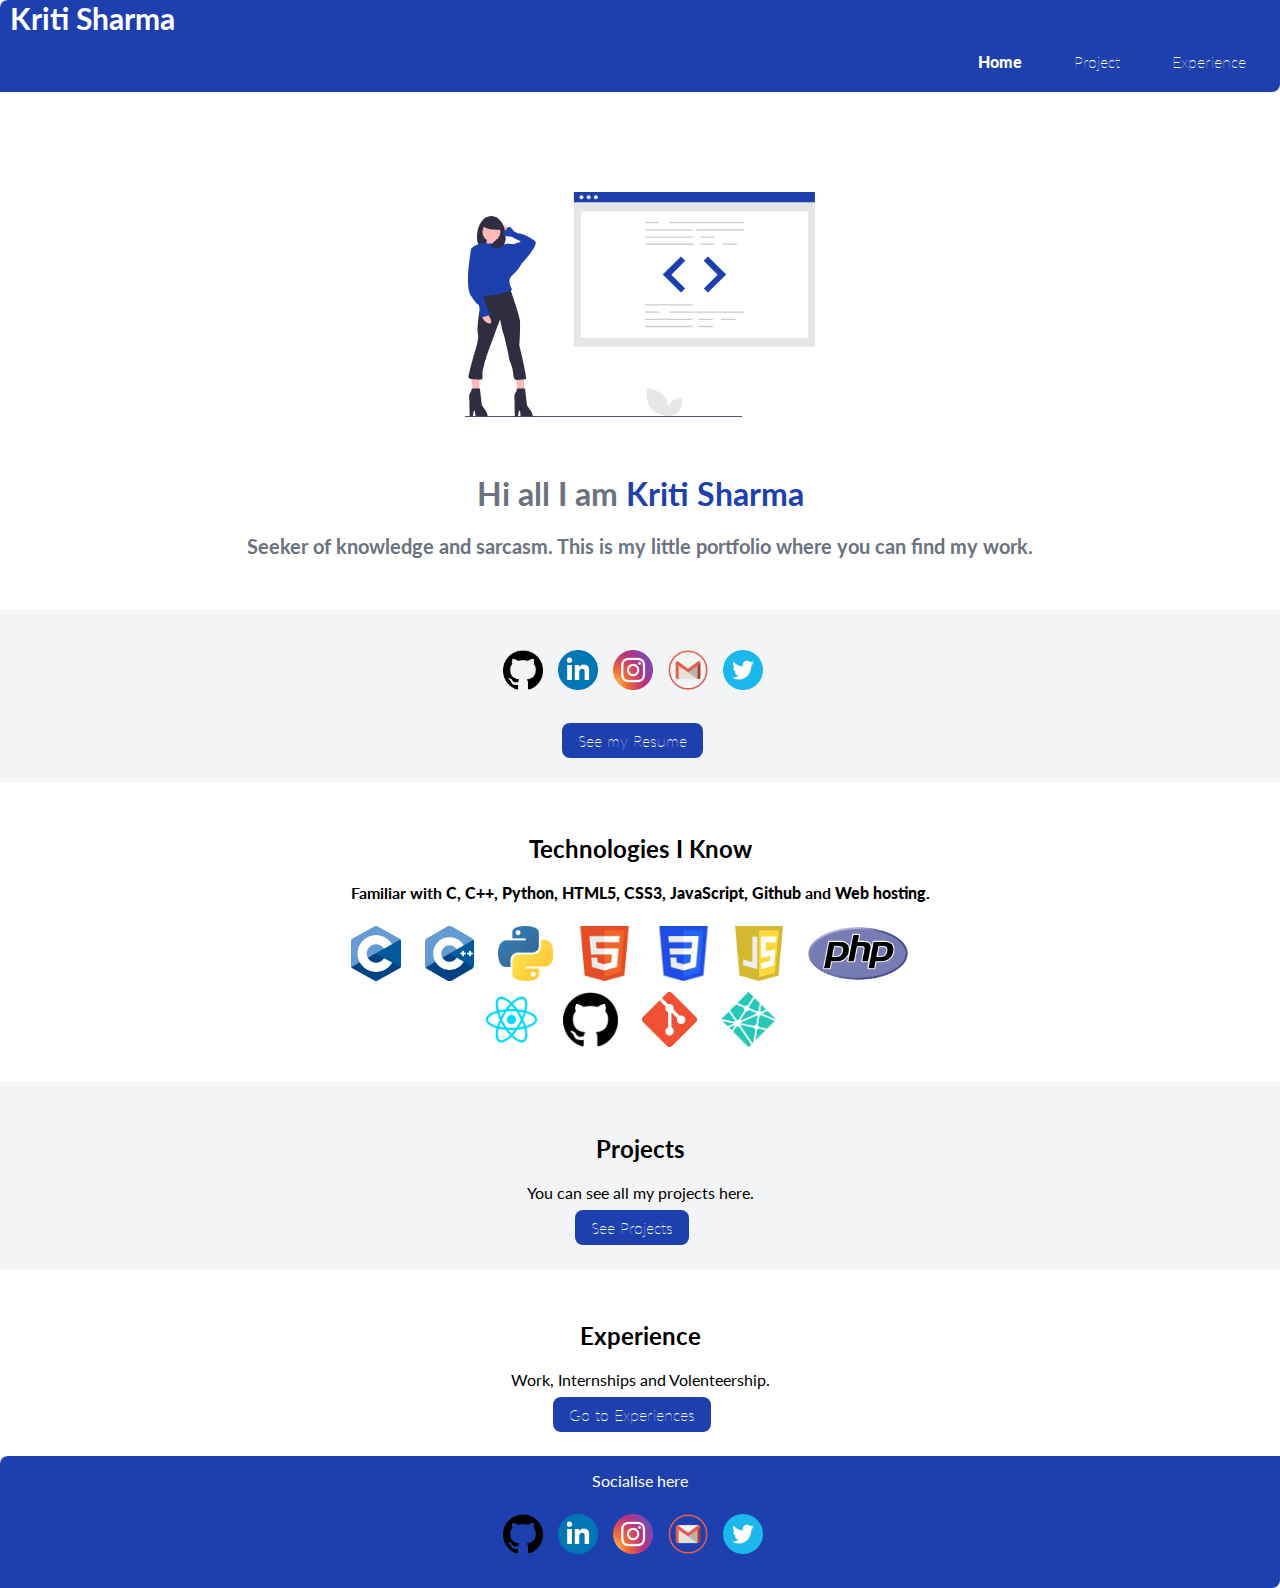
==== commit fb10dd2b: "updated tech stack images" ====
--- a/index.html
+++ b/index.html
@@ -37,13 +37,13 @@
             <a class="icon-button" href="https://github.com/kritisharma1303" target="_blank">
                 <img class="icon-img" src="images/github.png" alt="" ></a>
             <a class="icon-button" href="https://www.linkedin.com/in/kriti-sharma-78a030195/" target="_blank">
-                <img class="icon-img" src="images/linkedin.png" alt="" ></a>
+                <img class="icon-img" src="images/linked2..png" alt="" ></a>
             <a class="icon-button" href="https://www.instagram.com/kriti.sharma8/" target="_blank">
                 <img class="icon-img" src="images/insta.png" alt="" ></a>
             <a class="icon-button" href="mailto:kritisharma1303@gmail.com" target="_blank">
                 <img class="icon-img" src="images/gmail.png" alt="" ></a>
             <a class="icon-button" href="https://twitter.com/kritisharma1303" target="_blank">
-                <img class="icon-img" src="images/twittwe.png" alt="" ></a>   
+                <img class="icon-img" src="images/twitter.png" alt="" ></a>   
         </div>
          <br>
          <br>
@@ -57,6 +57,21 @@
         <div class="container container-center">
             <h2>Technologies I Know</h2>
             <p class="home-body content">Familiar with <strong>C, C++, Python, HTML5, CSS3, JavaScript, Github</strong>  and<strong> Web hosting.</strong></p>
+
+            <div class="techst-img">
+                <img class="tech-img" src="images/c.png" alt=""  ></a>
+                <img class="tech-img" src="images/cpp.png" alt=""  ></a>
+                <img class="tech-img" src="images/python.png" alt=""  ></a>
+                <img class="tech-img" src="images/html5.png" alt=""  ></a>
+                <img class="tech-img" src="images/css.png" alt=""  ></a>
+                <img class="tech-img" src="images/javascript.png" alt=""  ></a>
+                <img class="tech-img" src="images/php.png" alt=""  ></a>
+                <img class="tech-img" src="images/react.png" alt=""  ></a>
+                <img class="tech-img" src="images/github.png" alt=""  ></a>
+                <img class="tech-img" src="images/git.png" alt=""  ></a>
+                <img class="tech-img" src="images/net.png" alt=""  ></a>
+                
+            </div>
         </div>
     </section>
 
--- a/styles.css
+++ b/styles.css
@@ -496,4 +496,12 @@
 .footer ul {
     padding-inline-start: 0px;
     display: flex;
+}
+
+.tech-img {
+    max-height: 55px;
+    padding-top: 8px;
+    padding-right: 20px;
+    margin: auto;
+    align-items: center;
 }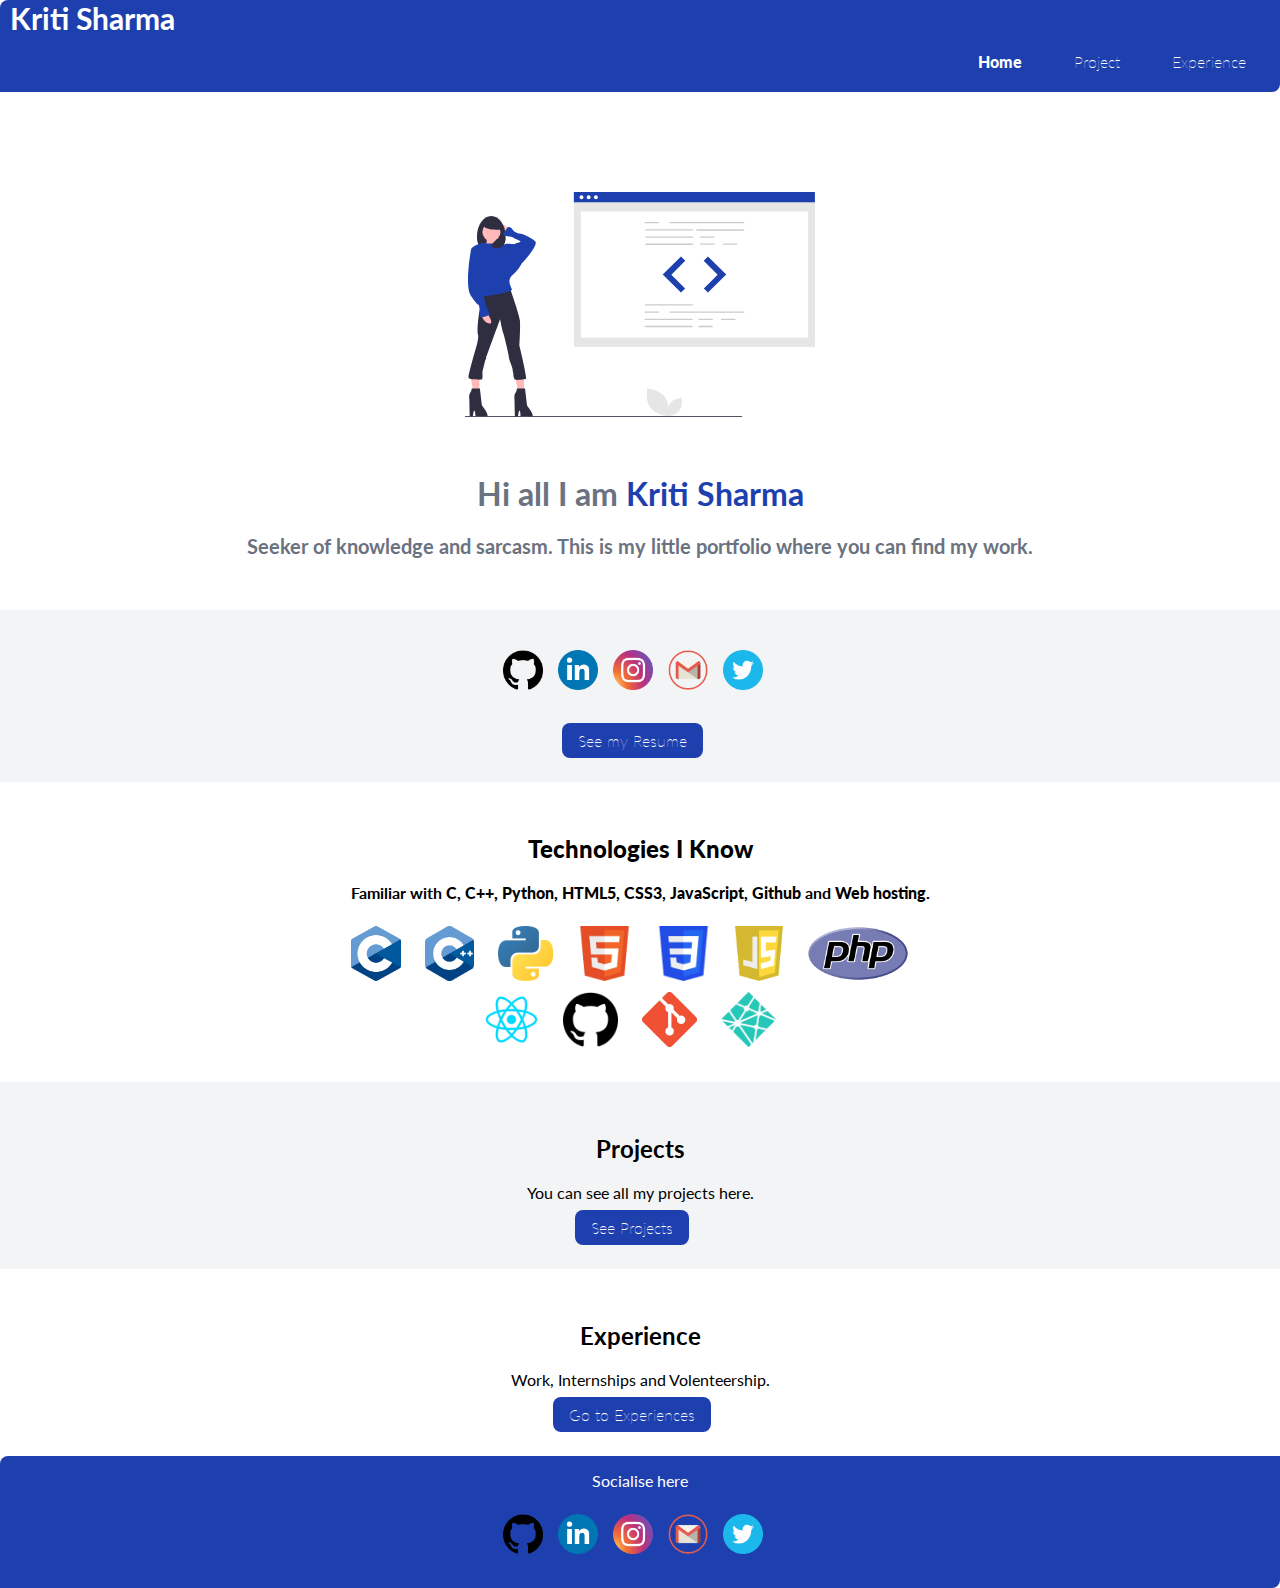
==== commit f46420fa: "images" ====
--- a/index.html
+++ b/index.html
@@ -55,7 +55,7 @@
 
     <section class="section">
         <div class="container container-center">
-            <h2>Technologies I Know</h2>
+            <h2><strong>Technologies I Know</strong> </h2>
             <p class="home-body content">Familiar with <strong>C, C++, Python, HTML5, CSS3, JavaScript, Github</strong>  and<strong> Web hosting.</strong></p>
 
             <div class="techst-img">
